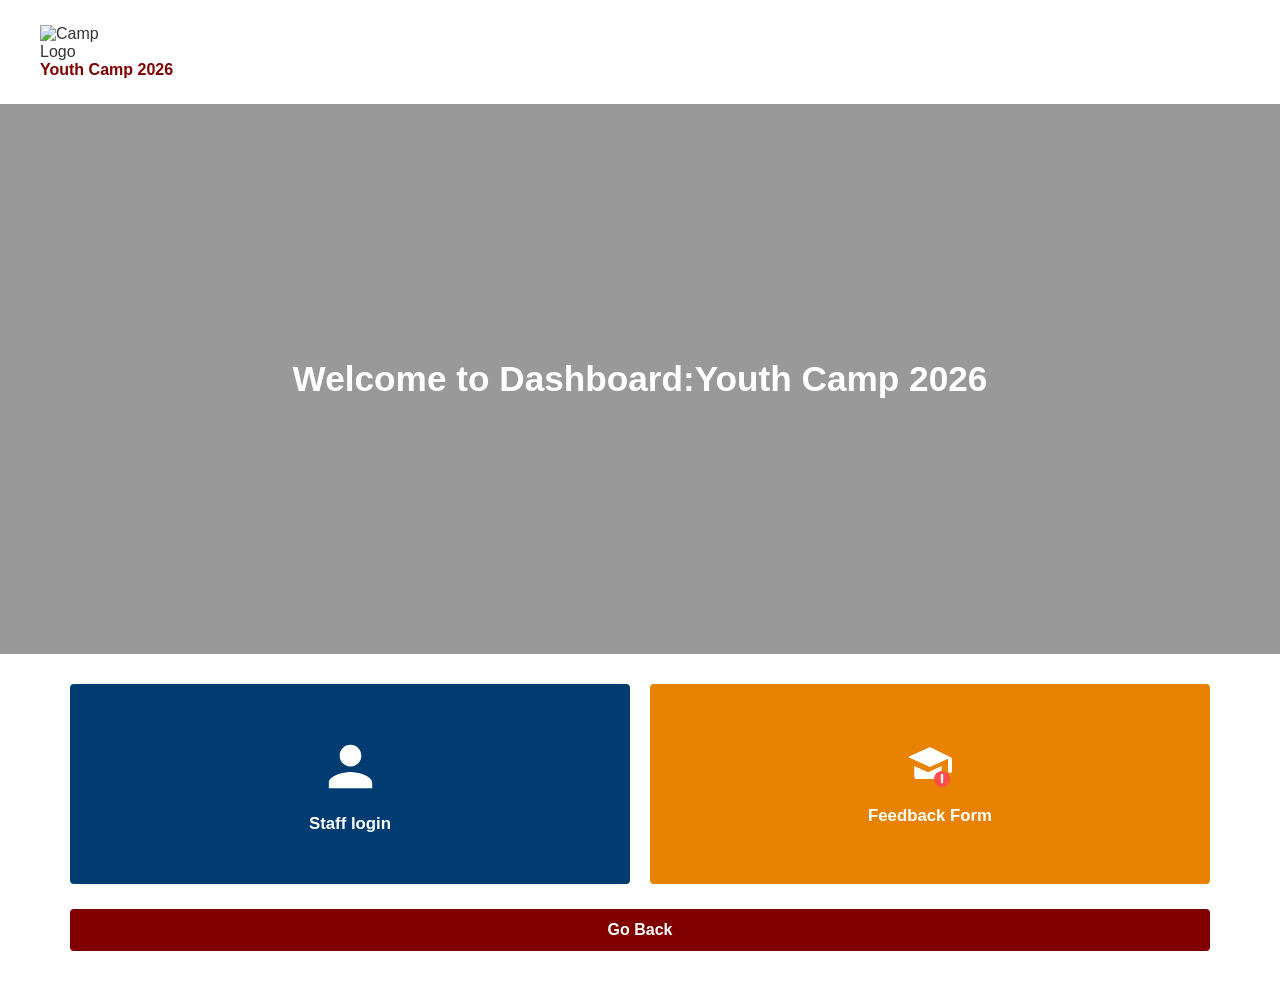
==== index.html @ 2eab0ad8 "Add files via upload" ====
<!DOCTYPE html>
<html lang="en">
<head>
    <meta charset="UTF-8">
    <meta name="viewport" content="width=device-width, initial-scale=1.0">
    <title>Welcome:Youth Camp Portal</title>
    <link rel="stylesheet" href="dashboard-style.css">
</head>
<body>

    <div class="portal-wrapper">
        
        <header class="portal-header">
            <div class="logo-container">
                
                <img src="images/YouthCampLogo.jpeg" alt="Camp Logo" class="uni-logo"><h4>Youth Camp 2026</h4>
            </div>
        </header>

       
        <section class="portal-banner">
            <div class="banner-content">
                <b><h1>Welcome to Dashboard:Youth Camp 2026</h1></b>
            </div>
        </section>

        
        <main class="portal-main">
            <div class="cards-container">
                
               
                <a href="staff.html" class="portal-card student-card">
                    <div class="card-icon">
                        <svg class="avatar-icon" viewBox="0 0 24 24" fill="currentColor" xmlns="http://www.w3.org/2000/svg">
                            <path d="M12 12c2.21 0 4-1.79 4-4s-1.79-4-4-4-4 1.79-4 4 1.79 4 4 4zm0 2c-2.67 0-8 1.34-8 4v2h16v-2c0-2.66-5.33-4-8-4z"/>
                        </svg>
                    </div>
                    <span class="card-text">Staff login</span>
                </a>

                
                <a href="feedback.html" class="portal-card applicant-card">
                    <div class="card-icon">
                       
                        <svg xmlns="http://www.w3.org/2000/svg" viewBox="0 0 24 24" fill="currentColor" width="48" height="48">
                         
                          <path d="M12 2L1 7l11 5 9-4.09V14a1 1 0 0 0 2 0V7.5L12 2z"/>
                          <path d="M4.14 11.51l6.86 3.12 6.86-3.12V17c0 .55-.45 1-1 1H5.14c-.55 0-1-.45-1-1v-5.49z"/>
                          <circle cx="18" cy="18" r="4" fill="#ff4d4d"/>
                          <path d="M18 16v2.5M18 19.5h.01" stroke="white" stroke-width="1.2" stroke-linecap="round"/>
                        </svg>
                    </div>
                    <span class="card-text">Feedback Form</span>
                </a>

            </div>
            <form id="loginForm" class="login-form">
                <button type="submit" class="btn-login">Go Back</button>
            </form>
        </main>
        
    </div>

</body>
<script>
    document.getElementById('loginForm').addEventListener('submit', function(event) {
        event.preventDefault(); 
        window.location.href = "login.html"; 
    });
</script>
</html>
---- dashboard-style.css ----
* {
    margin: 0;
    padding: 0;
    box-sizing: border-box;
    font-family: Arial, Helvetica, sans-serif;
}

body {
    background-color: #f4f4f4;
    color: #333333;
    min-height: 100vh;
    
}
h4 {
   color: #800000;
}

.portal-wrapper {
    width: 100%;
    margin: 0 auto;
    background-color: #ffffff;
}
.btn-login {
    width: 100%;
    background-color: #800000;
    color: white;
    border: none;
    padding: 12px 20px;
    font-size: 1rem;
    font-weight: 600;
    border-radius: 4px;
    cursor: pointer;
    transition: background-color 0.2s ease;
    margin-bottom: 25px;
    align-items: center;
    justify-content: center;
}

.btn-login:hover {
    background-color: #660000;
}


.portal-header {
    padding: 20px 15px;
    background-color: #ffffff;
    display: flex;
    justify-content: flex-start;
}

.uni-logo {
    height: auto;
    width: 100%;
    max-width: 60px; 
    display: block;
}


.portal-banner {
    width: 100%;
    min-height: 300px; 
    background:
        linear-gradient(rgba(0,0,0,0.4), rgba(0,0,0,0.4)),
        url('images/lgbg.jpeg');
    background-size: cover;
    background-position: center 20%; 
    background-repeat: no-repeat;
    display: flex;
    align-items: center;
    justify-content: center;
    color: white;
    position: relative;
    transition: min-height 0.3s ease;
}


@media (min-width: 768px) {
    .portal-banner {
        min-height: 450px; 
    }
}


@media (min-width: 1024px) {
    .portal-banner {
        min-height: 550px; 
    }
}


.portal-main {
    max-width: 1200px;
    margin: 0 auto;
    padding: 20px 15px;
}

.cards-container {
    display: flex;
    flex-direction: column;
    gap: 15px;
    margin-bottom: 25px;
}


.portal-card {
    display: flex;
    flex-direction: column;
    align-items: center;
    justify-content: center;
    text-align: center;
    padding: 30px 20px;
    text-decoration: none;
    border-radius: 4px;
    color: #ffffff;
    transition: transform 0.15s ease, filter 0.15s ease;
   
}

.portal-card:hover {
    filter: brightness(0.92);
    transform: translateY(-1px);
}


.student-card {
    background-color: #003c71; 
}

.applicant-card {
    background-color: #e88200; 
}


.card-icon {
    margin-bottom: 15px;
    display: flex;
    justify-content: center;
    align-items: center;
}

.avatar-icon {
    width: 65px;
    height: 65px;
    color: #ffffff;
}


.dot-circle-icon {
    width: 60px;
    height: 60px;
    border: 6px dotted rgba(255, 255, 255, 0.85);
    border-radius: 50%;
    position: relative;
}
.dot-circle-icon::after {
    content: '';
    position: absolute;
    width: 20px;
    height: 20px;
    border: 4px dotted rgba(255, 255, 255, 0.85);
    border-radius: 50%;
    top: 50%; left: 50%;
    transform: translate(-50%, -50%);
}

.card-text {
    font-size: 1.05rem;
    font-weight: bold;
}


.portal-utilities {
    margin-top: 25px;
}

.utility-link {
    display: block;
    color: #0056b3;
    text-decoration: none;
    font-size: 0.95rem;
    margin-bottom: 30px;
}

.utility-link:hover {
    text-decoration: underline;
}

.help-box {
    background-color: #4a4a4a;
    color: #ffffff;
    padding: 12px 15px;
    font-size: 0.9rem;
    border-radius: 2px;
}


@media (min-width: 600px) {
    .portal-banner {
        padding: 50px 30px;
    }
    .banner-content h1 {
        font-size: 2.2rem;
    }
    .portal-main {
        padding: 30px;
    }
}


@media (min-width: 992px) {
    .portal-wrapper {
        box-shadow: 0 0 20px rgba(0,0,0,0.05);
    }
    
    .portal-header {
        padding: 25px 40px;
    }

    .portal-banner {
        padding: 60px 40px;
    }

    
    .cards-container {
        flex-direction: row;
        gap: 20px;
    }

    .portal-card {
        flex: 1; 
        min-height: 200px;
        padding: 40px 20px;
    }
    
    .portal-utilities {
        max-width: 50%; 
    }
}
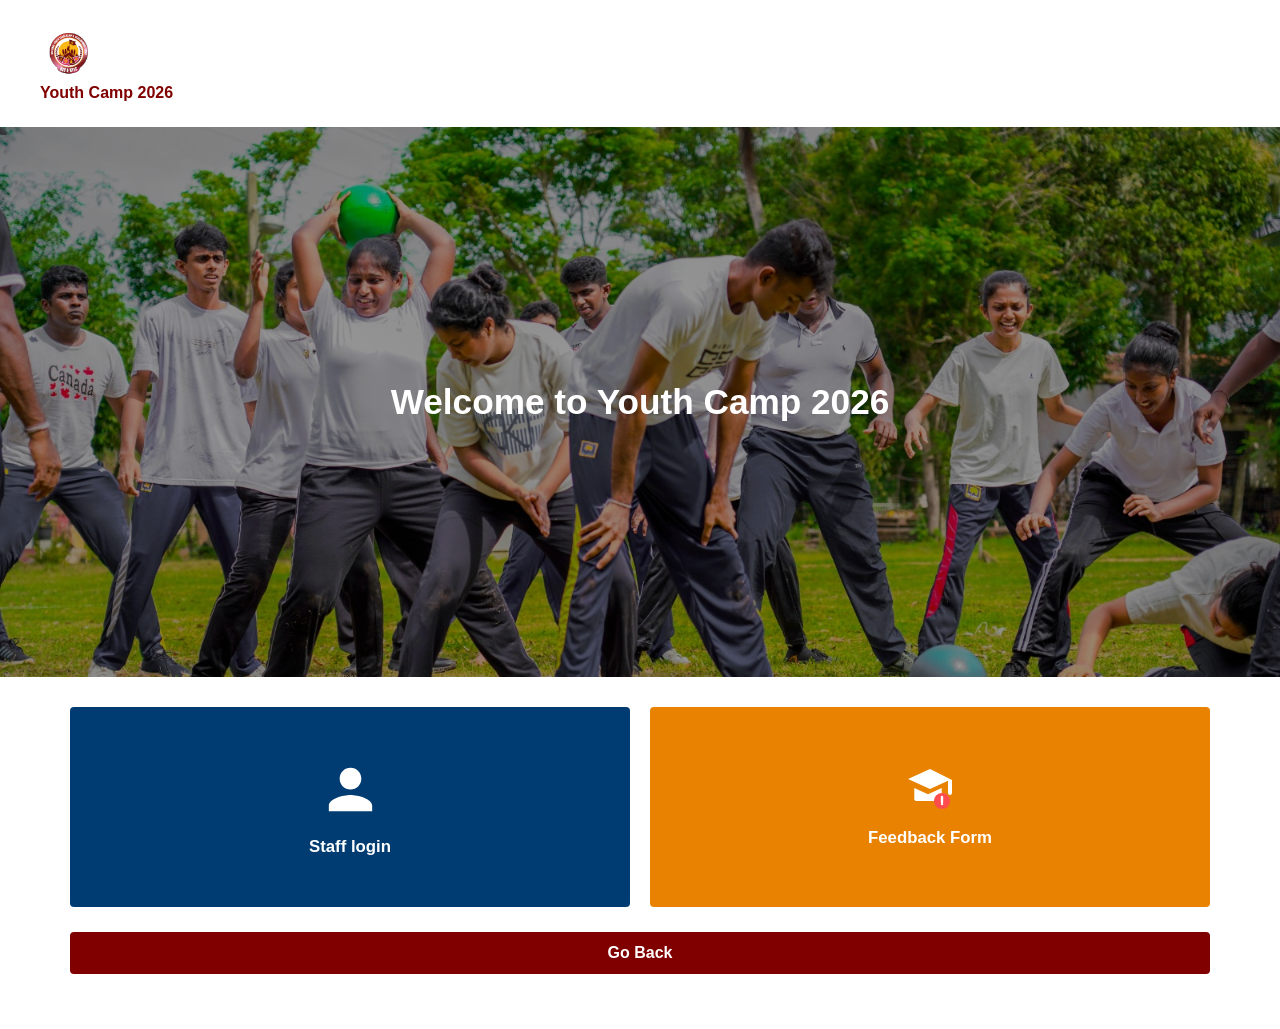
==== commit 8bae64ef: "Update index.html" ====
--- a/index.html
+++ b/index.html
@@ -20,7 +20,7 @@
        
         <section class="portal-banner">
             <div class="banner-content">
-                <b><h1>Welcome to Dashboard:Youth Camp 2026</h1></b>
+                <b><h1>Welcome to Youth Camp 2026</h1></b>
             </div>
         </section>
 
--- a/dashboard-style.css
+++ b/dashboard-style.css
@@ -59,12 +59,12 @@
 
 .portal-banner {
     width: 100%;
-    min-height: 300px; 
+    min-height: 300px; /* Mobile view */
     background:
         linear-gradient(rgba(0,0,0,0.4), rgba(0,0,0,0.4)),
-        url('images/lgbg.jpeg');
+        url('images/Dashboard.jpeg');
     background-size: cover;
-    background-position: center 20%; 
+    background-position: center 20%; /* Keeps faces in frame */
     background-repeat: no-repeat;
     display: flex;
     align-items: center;
@@ -74,17 +74,25 @@
     transition: min-height 0.3s ease;
 }
 
-
+/* Tablet View */
 @media (min-width: 768px) {
     .portal-banner {
-        min-height: 450px; 
-    }
-}
-
-
+        min-height: 450px;
+    }
+}
+
+/* Laptop View */
 @media (min-width: 1024px) {
     .portal-banner {
-        min-height: 550px; 
+        min-height: 550px;
+    }
+}
+
+/* Ultra-Wide & 4K Displays (2560px and up) */
+@media (min-width: 2560px) {
+    .portal-banner {
+        min-height: 700px; /* Scales the height up proportionally for massive screens */
+        background-position: center 15%; /* Refines vertical alignment for extreme widths */
     }
 }
 
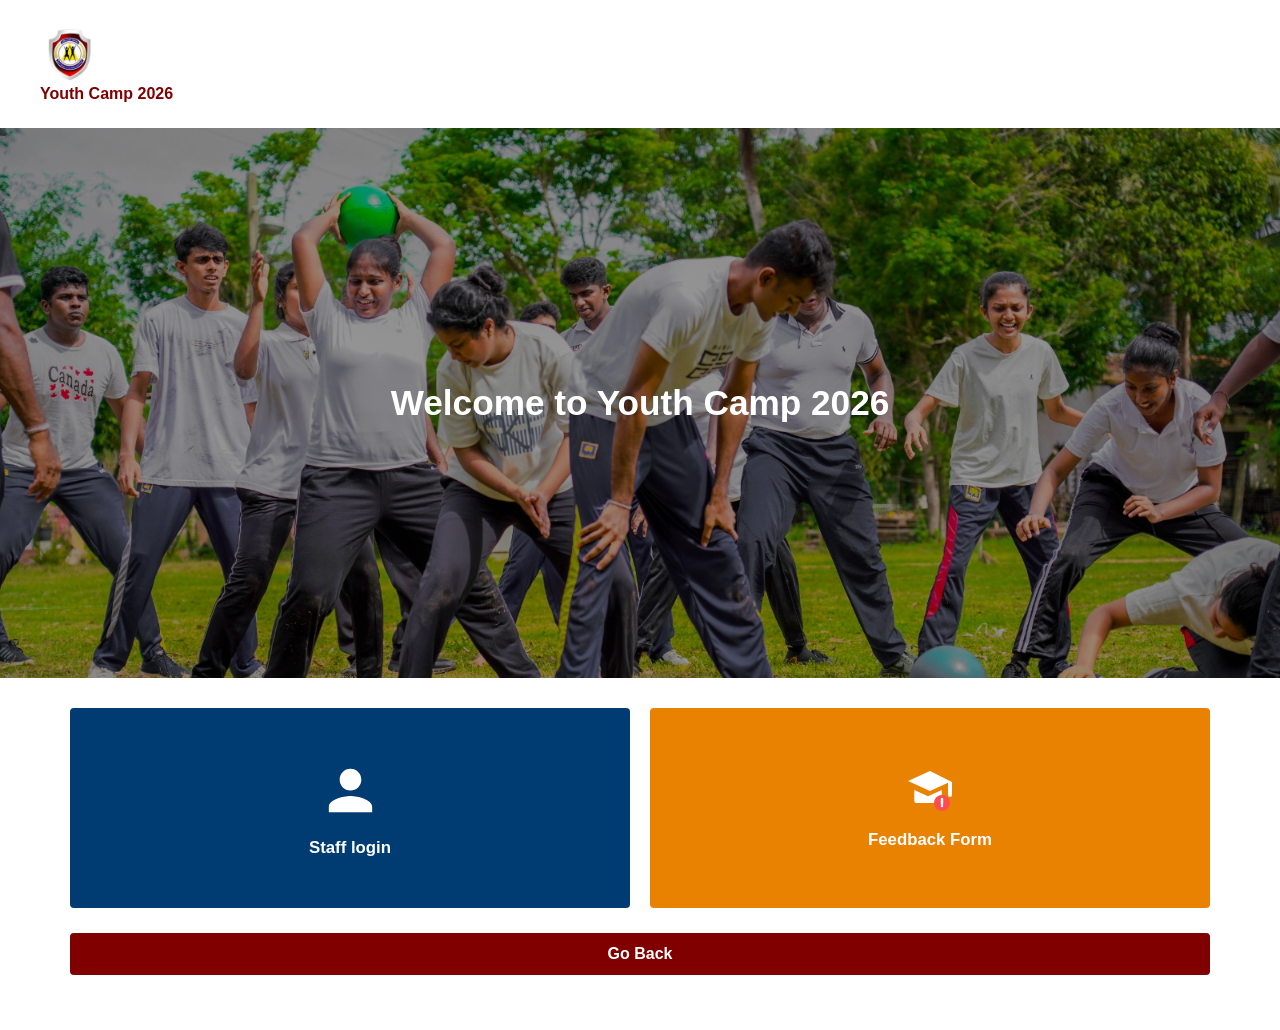
==== commit d75f83c7: "Update index.html" ====
--- a/index.html
+++ b/index.html
@@ -13,7 +13,7 @@
         <header class="portal-header">
             <div class="logo-container">
                 
-                <img src="images/YouthCampLogo.jpeg" alt="Camp Logo" class="uni-logo"><h4>Youth Camp 2026</h4>
+                <img src="images/nyclogo.png" alt="Camp Logo" class="uni-logo"><h4>Youth Camp 2026</h4>
             </div>
         </header>
 
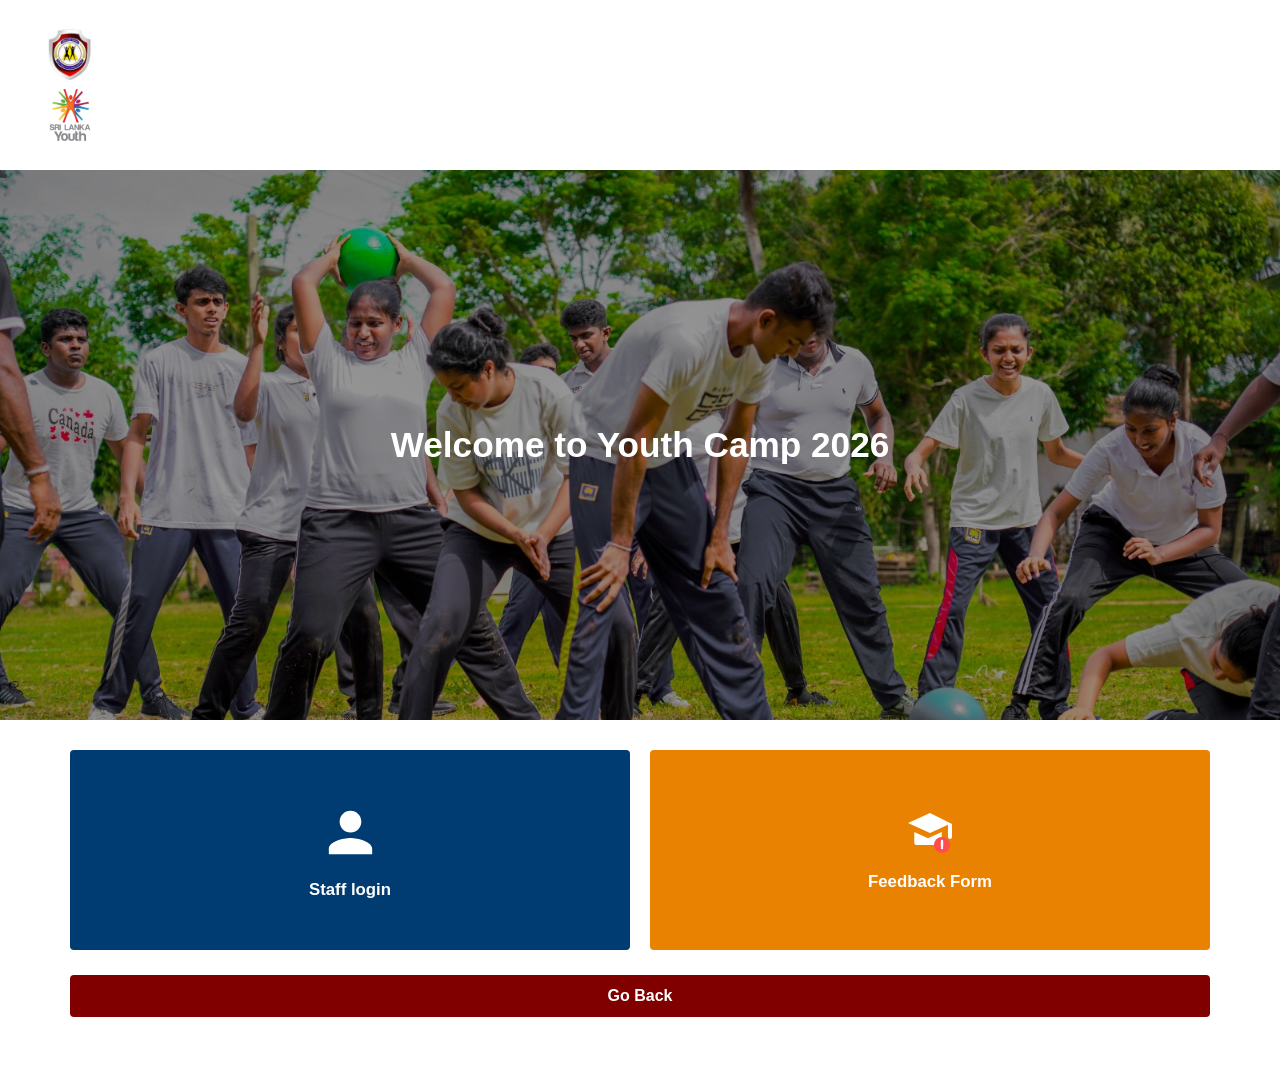
==== commit 61cb22ca: "Update index.html" ====
--- a/index.html
+++ b/index.html
@@ -13,7 +13,8 @@
         <header class="portal-header">
             <div class="logo-container">
                 
-                <img src="images/nyclogo.png" alt="Camp Logo" class="uni-logo"><h4>Youth Camp 2026</h4>
+                <img src="images/nyclogo.png" alt="Camp Logo" class="uni-logo">
+                <img src="images/nysc.jpg" alt="Camp Logo" class="uni-logo">
             </div>
         </header>
 
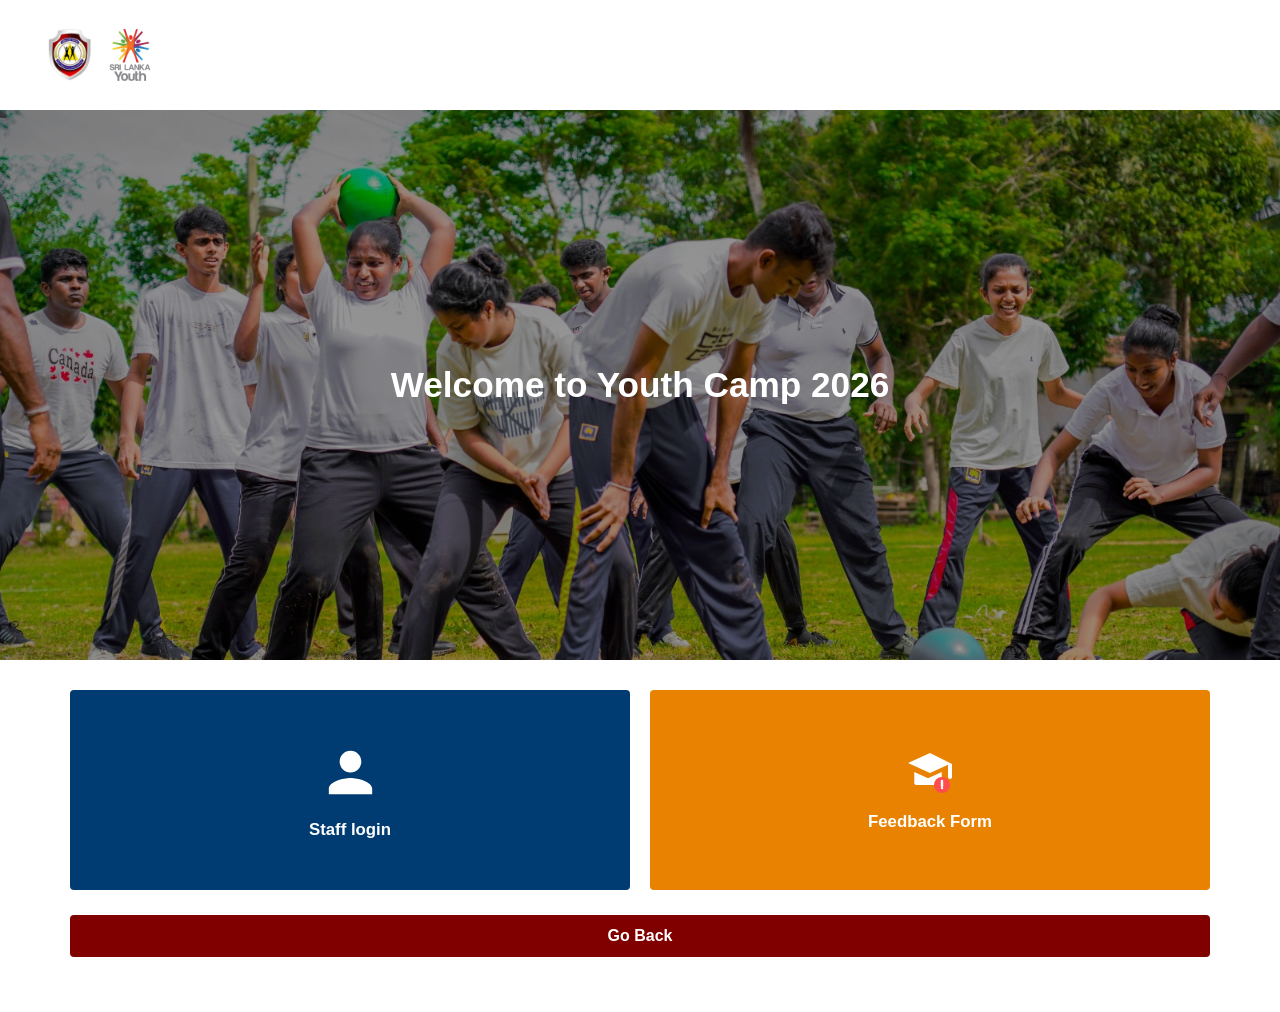
==== commit 523c5cb6: "Update index.html" ====
--- a/index.html
+++ b/index.html
@@ -14,6 +14,11 @@
             <div class="logo-container">
                 
                 <img src="images/nyclogo.png" alt="Camp Logo" class="uni-logo">
+                
+            </div>
+            <div class="logo-container">
+                
+                
                 <img src="images/nysc.jpg" alt="Camp Logo" class="uni-logo">
             </div>
         </header>
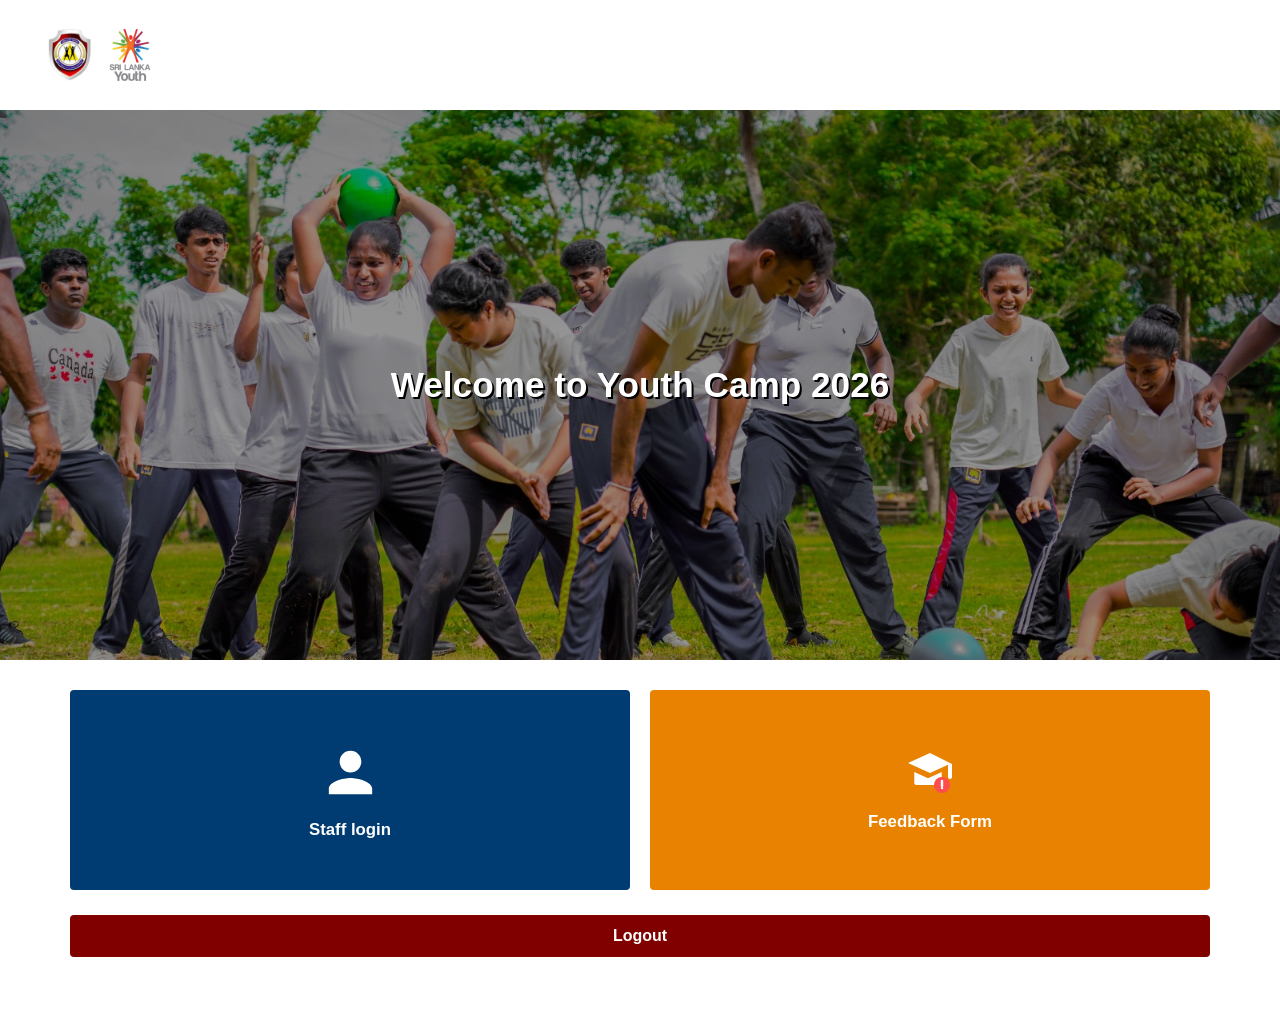
==== commit fdb49dd7: "Update index.html" ====
--- a/index.html
+++ b/index.html
@@ -61,7 +61,7 @@
 
             </div>
             <form id="loginForm" class="login-form">
-                <button type="submit" class="btn-login">Go Back</button>
+                <button type="submit" class="btn-login">Logout</button>
             </form>
         </main>
         
--- a/dashboard-style.css
+++ b/dashboard-style.css
@@ -69,9 +69,10 @@
     display: flex;
     align-items: center;
     justify-content: center;
-    color: white;
+    color: #ffffff;
     position: relative;
     transition: min-height 0.3s ease;
+    text-shadow: 2px 2px black;
 }
 
 /* Tablet View */
